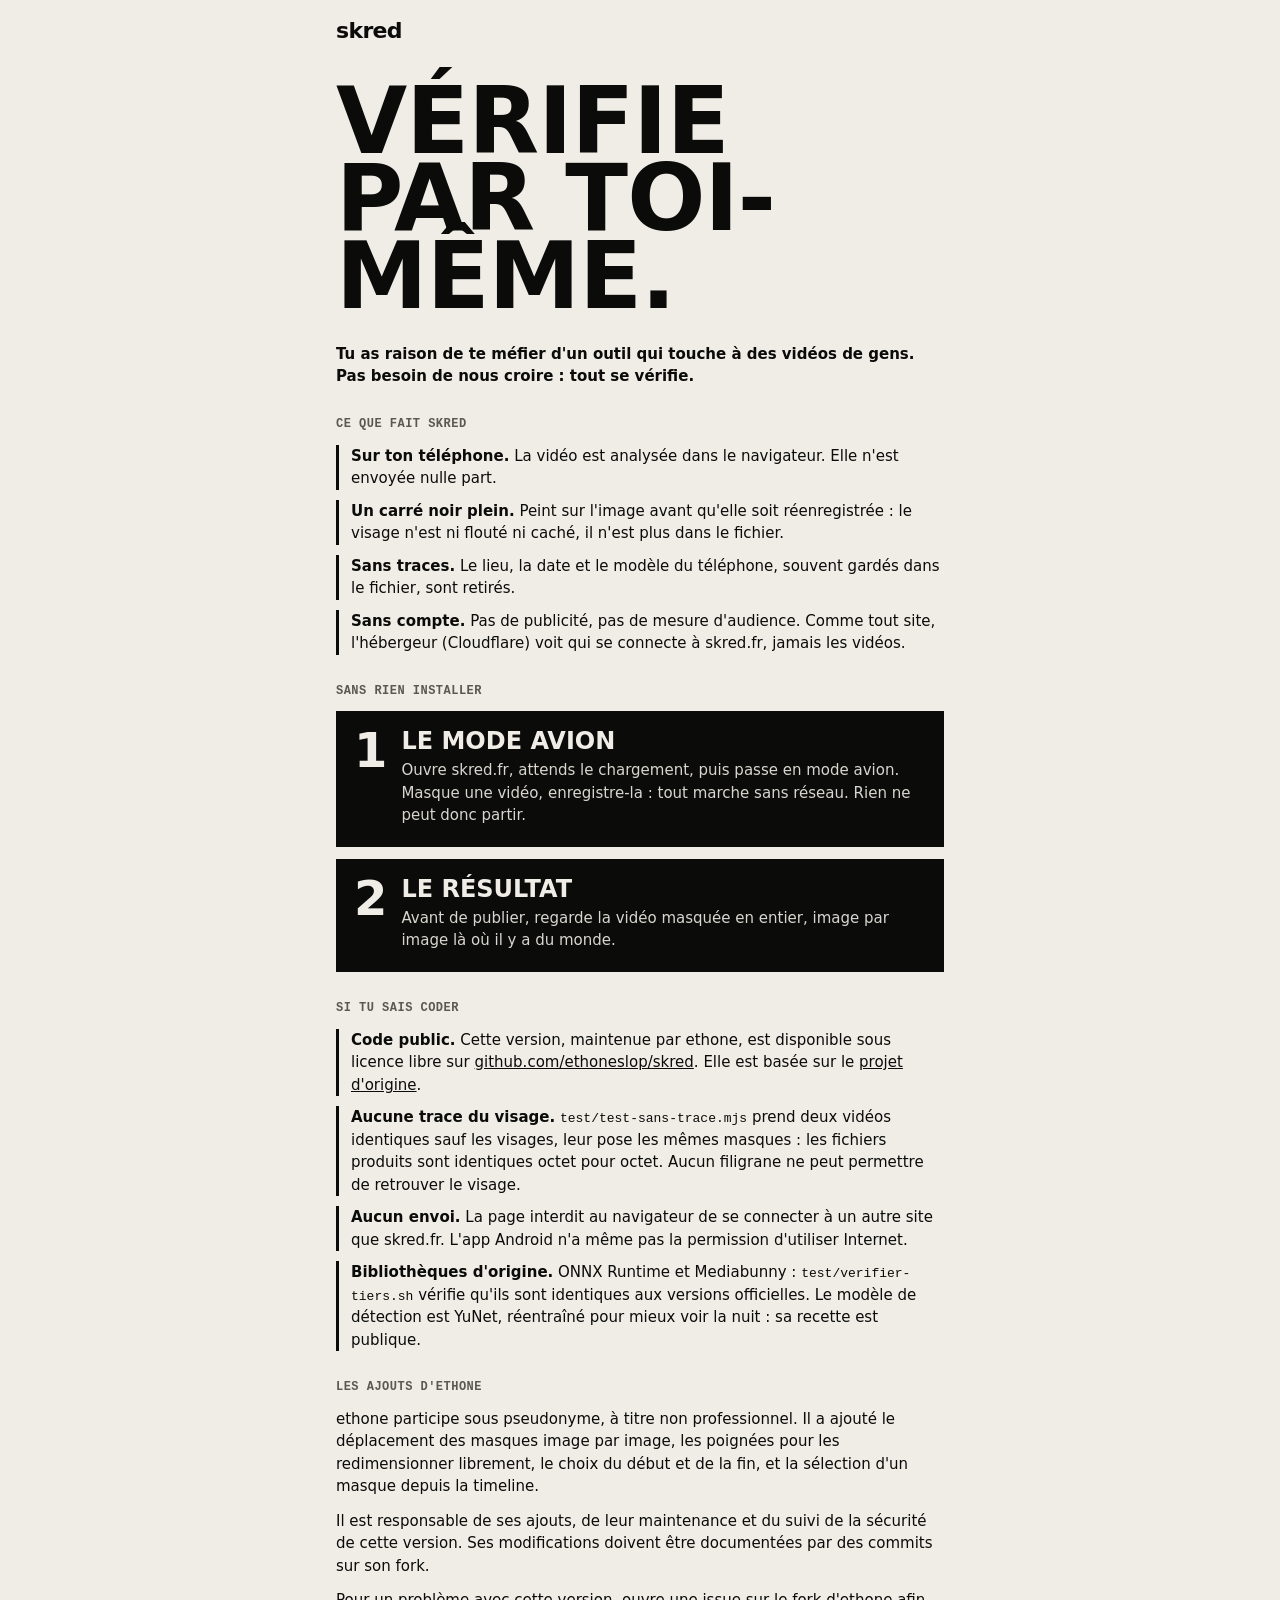
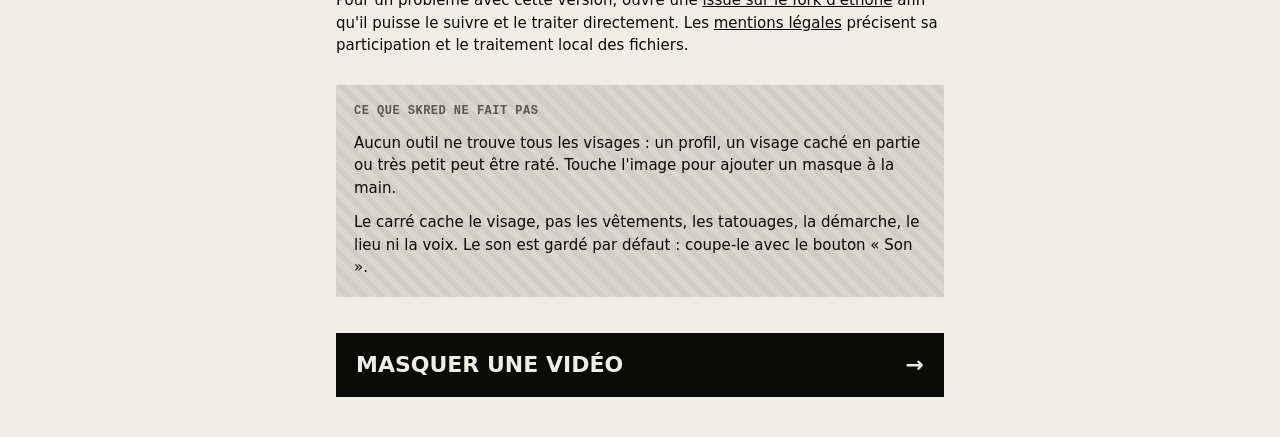
==== verifier.html @ 2971703a "Merge 2af11d168a0c9f878225cdbc935a66f2e5a0b3a6 into e3a7ec25f1b0d2bd3cec6b0a2721b082fd1eb796" ====
<!doctype html>
<html lang="fr">
<head>
<meta charset="utf-8">
<meta name="viewport" content="width=device-width, initial-scale=1, viewport-fit=cover">
<meta http-equiv="Content-Security-Policy" content="default-src 'self'; style-src 'self'; font-src 'self'; img-src 'self' data:; object-src 'none'; base-uri 'none'; form-action 'none'">
<meta name="referrer" content="no-referrer">
<meta name="theme-color" content="#efede6">
<meta name="description" content="Comment vérifier par toi-même que skred n'envoie rien et ne garde aucune trace des visages.">
<title>skred · vérifier skred</title>
<link rel="stylesheet" href="vendor/fonts/fonts.css">
<link rel="stylesheet" href="style.css">
</head>
<body class="paper">
<main class="verif">
  <header class="top"><a class="brand" href="./">skred</a></header>

  <h1 class="title">Vérifie<br>par toi-<br>même.</h1>
  <p class="strong">Tu as raison de te méfier d'un outil qui touche à des vidéos de gens. Pas besoin de nous croire : tout se vérifie.</p>

  <section>
    <h2>Ce que fait skred</h2>
    <ul class="facts">
      <li><b>Sur ton téléphone.</b> La vidéo est analysée dans le navigateur. Elle n'est envoyée nulle part.</li>
      <li><b>Un carré noir plein.</b> Peint sur l'image avant qu'elle soit réenregistrée : le visage n'est ni flouté ni caché, il n'est plus dans le fichier.</li>
      <li><b>Sans traces.</b> Le lieu, la date et le modèle du téléphone, souvent gardés dans le fichier, sont retirés.</li>
      <li><b>Sans compte.</b> Pas de publicité, pas de mesure d'audience. Comme tout site, l'hébergeur (Cloudflare) voit qui se connecte à skred.fr, jamais les vidéos.</li>
    </ul>
  </section>

  <section>
    <h2>Sans rien installer</h2>
    <div class="proof">
      <span class="n">1</span>
      <h3>Le mode avion</h3>
      <p>Ouvre skred.fr, attends le chargement, puis passe en mode avion. Masque une vidéo, enregistre-la : tout marche sans réseau. Rien ne peut donc partir.</p>
    </div>
    <div class="proof">
      <span class="n">2</span>
      <h3>Le résultat</h3>
      <p>Avant de publier, regarde la vidéo masquée en entier, image par image là où il y a du monde.</p>
    </div>
  </section>

  <section>
    <h2>Si tu sais coder</h2>
    <ul class="facts">
      <li><b>Code public.</b> Cette version, maintenue par ethone, est disponible sous licence libre sur <a href="https://github.com/ethoneslop/skred">github.com/ethoneslop/skred</a>. Elle est basée sur le <a href="https://github.com/Nctrn17/skred">projet d'origine</a>.</li>
      <li><b>Aucune trace du visage.</b> <code>test/test-sans-trace.mjs</code> prend deux vidéos identiques sauf les visages, leur pose les mêmes masques : les fichiers produits sont identiques octet pour octet. Aucun filigrane ne peut permettre de retrouver le visage.</li>
      <li><b>Aucun envoi.</b> La page interdit au navigateur de se connecter à un autre site que skred.fr. L'app Android n'a même pas la permission d'utiliser Internet.</li>
      <li><b>Bibliothèques d'origine.</b> ONNX Runtime et Mediabunny : <code>test/verifier-tiers.sh</code> vérifie qu'ils sont identiques aux versions officielles. Le modèle de détection est YuNet, réentraîné pour mieux voir la nuit : sa recette est publique.</li>
    </ul>
  </section>

  <section>
    <h2>Les ajouts d'ethone</h2>
    <p>ethone participe sous pseudonyme, à titre non professionnel. Il a ajouté le déplacement des masques image par image, les poignées pour les redimensionner librement, le choix du début et de la fin, et la sélection d'un masque depuis la timeline.</p>
    <p>Il est responsable de ses ajouts, de leur maintenance et du suivi de la sécurité de cette version. Ses modifications doivent être documentées par des commits sur son fork.</p>
    <p>Pour un problème avec cette version, ouvre une <a href="https://github.com/ethoneslop/skred/issues">issue sur le fork d'ethone</a> afin qu'il puisse le suivre et le traiter directement. Les <a href="mentions.html">mentions légales</a> précisent sa participation et le traitement local des fichiers.</p>
  </section>

  <section class="limits">
    <h2>Ce que skred ne fait pas</h2>
    <p>Aucun outil ne trouve tous les visages : un profil, un visage caché en partie ou très petit peut être raté. Touche l'image pour ajouter un masque à la main.</p>
    <p>Le carré cache le visage, pas les vêtements, les tatouages, la démarche, le lieu ni la voix. Le son est gardé par défaut : coupe-le avec le bouton « Son ».</p>
  </section>

  <a class="cta" href="./">Masquer une vidéo<span>→</span></a>
</main>
</body>
</html>
---- style.css ----
:root {
  --paper: #efede6;
  --ink: #0b0b0a;
  --yellow: #e4ff3a;
  --mute: #5a5852;
  --dim: #6a6862;
  --soft: #9c9a93;
  --line: #3a3a38;
  --well: #1f1f1e;
  --hatch-light: repeating-linear-gradient(45deg, #d8d6ce 0 6px, #cfcdc5 6px 12px);
  --hatch-dark: repeating-linear-gradient(45deg, #2a2a28 0 6px, #232321 6px 12px);
  --mono: 'JetBrains Mono', ui-monospace, SFMono-Regular, Menlo, monospace;
}

* { box-sizing: border-box; }
html { -webkit-text-size-adjust: 100%; }
body {
  margin: 0;
  background: var(--paper);
  color: var(--ink);
  font-family: 'Archivo', system-ui, -apple-system, sans-serif;
  -webkit-font-smoothing: antialiased;
}
[hidden] { display: none !important; }
button { font: inherit; color: inherit; }

/* ---------- Écrans ---------- */

.screen {
  min-height: 100vh;
  min-height: 100dvh;
  display: flex;
  flex-direction: column;
  padding: 18px 24px calc(28px + env(safe-area-inset-bottom));
}
.paper { background: var(--paper); color: var(--ink); }
.ink { background: var(--ink); color: var(--paper); padding: 0; }

.top { display: flex; align-items: center; justify-content: space-between; }
.brand { font-weight: 800; font-size: 20px; letter-spacing: -0.03em; }

.middle {
  flex: 1;
  display: flex;
  flex-direction: column;
  justify-content: center;
  gap: 28px;
  padding: 24px 0;
}

.title, .big {
  margin: 0;
  font-weight: 900;
  font-stretch: 62%;
  font-size: clamp(64px, 24vw, 92px);
  line-height: 0.84;
  text-transform: uppercase;
  letter-spacing: -0.01em;
}
.strong { font-weight: 800; font-size: 17px; line-height: 1.3; }
.note { margin: 0; font: 500 11px/1.4 var(--mono); color: var(--mute); }
.ink .note { color: var(--soft); }

/* Le carré : bouton d'accueil, cadre d'image, aperçu du résultat. */
.square {
  position: relative;
  width: min(342px, 100%);
  aspect-ratio: 1;
  flex: none;
}
.pick {
  display: flex;
  flex-direction: column;
  justify-content: space-between;
  padding: 20px;
  background: var(--ink);
  color: var(--paper);
  cursor: pointer;
  -webkit-tap-highlight-color: transparent;
}
.pick:focus-within { outline: 3px solid var(--yellow); outline-offset: 3px; }
.pick[aria-disabled="true"] { opacity: 0.5; pointer-events: none; }
.pick.over { outline: 3px dashed var(--yellow); outline-offset: 3px; }
.pick input { position: absolute; width: 1px; height: 1px; opacity: 0; }
.plus { font-weight: 300; font-size: 64px; line-height: 0.8; }
.pickText { font-weight: 800; font-size: 20px; line-height: 1.2; }

.frame { background: var(--hatch-light); overflow: hidden; }
.frame.dark { background: var(--hatch-dark); }
.frame > canvas, .frame > video, .frame > img {
  position: absolute;
  inset: 0;
  width: 100%;
  height: 100%;
  object-fit: contain;
  display: block;
  background: transparent;
}
.tag {
  position: absolute;
  left: 12px;
  top: 12px;
  z-index: 2;
  font: 500 10px/1 var(--mono);
  color: var(--dim);
  text-transform: uppercase;
}
.fill { position: absolute; background: rgba(11, 11, 10, 0.82); z-index: 1; transition: height 0.2s, width 0.2s; }
.fill.up { left: 0; right: 0; bottom: 0; height: 0; }
.fill.side { left: 0; top: 0; bottom: 0; width: 0; }

.link {
  all: unset;
  cursor: pointer;
  align-self: flex-start;
  font: 500 13px/1 var(--mono);
  color: inherit;
  text-decoration: underline;
  text-underline-offset: 4px;
  padding: 6px 0;
}
.link:focus-visible { outline: 2px solid var(--yellow); outline-offset: 3px; }

.foot {
  display: flex;
  flex-wrap: wrap;
  gap: 8px 20px;
  align-items: center;
  font: 500 11px/1.4 var(--mono);
  color: var(--mute);
}
.fast { display: inline-flex; align-items: center; gap: 8px; cursor: pointer; }
.fast input { width: 14px; height: 14px; margin: 0; accent-color: var(--ink); }
#version { margin-left: auto; color: var(--dim); }

.error {
  margin: 12px 0 0;
  padding: 12px 14px;
  background: var(--ink);
  color: var(--yellow);
  font: 500 13px/1.45 var(--mono);
}

/* ---------- Vérification ---------- */

.stage {
  position: relative;
  flex: 1;
  min-height: 0;
  background: var(--hatch-dark);
  overflow: hidden;
  touch-action: none;
}
.stage > canvas {
  position: absolute;
  inset: 0;
  width: 100%;
  height: 100%;
  object-fit: contain;
  display: block;
}
.zoomBar {
  position: absolute;
  top: 10px;
  right: 10px;
  z-index: 5;
  display: flex;
  gap: 3px;
  background: var(--ink);
  padding: 3px;
  border: 1px solid var(--paper);
}
.zoomBar button {
  min-width: 34px;
  min-height: 34px;
  padding: 4px 8px;
  color: var(--paper);
  background: var(--well);
  border: 0;
  font: 700 12px/1 var(--mono);
  cursor: pointer;
}
.zoomBar button.on { color: var(--ink); background: var(--yellow); }
.zoomBar button:focus-visible { outline: 2px solid var(--yellow); outline-offset: 2px; }
/* Au-dessus de la vidéo, jamais posé dessus : il cacherait des visages en haut de l'image. */
.banner {
  flex: none;
  margin: 0;
  padding: 10px 12px;
  background: var(--paper);
  color: var(--ink);
  font-weight: 800;
  font-size: 14px;
  line-height: 1.3;
  pointer-events: none;
}
.link.small {
  position: absolute;
  left: 16px;
  bottom: 12px;
  font-size: 11px;
  color: var(--yellow);
  background: var(--ink);
  padding: 6px 8px;
}
.maskBar {
  position: absolute;
  display: flex;
  background: var(--yellow);
  color: var(--ink);
  font-weight: 800;
  font-size: 18px;
  z-index: 3;
}
.maskBar button {
  all: unset;
  cursor: pointer;
  width: 44px;
  height: 44px;
  display: flex;
  align-items: center;
  justify-content: center;
}
.maskBar button.sep { border-left: 2px solid var(--ink); }
.maskBar button:active { background: rgba(11, 11, 10, 0.12); }
#maskHandles { position: absolute; inset: 0; pointer-events: none; z-index: 4; }
.resizeHandle {
  all: unset;
  position: absolute;
  width: 32px;
  height: 32px;
  transform: translate(-50%, -50%);
  pointer-events: auto;
  touch-action: none;
}
.resizeHandle::after {
  content: '';
  position: absolute;
  inset: 9px;
  background: var(--yellow);
  border: 2px solid var(--ink);
}
.resizeHandle.nw, .resizeHandle.se { cursor: nwse-resize; }
.resizeHandle.ne, .resizeHandle.sw { cursor: nesw-resize; }
.resizeHandle.n, .resizeHandle.s { cursor: ns-resize; }
.resizeHandle.e, .resizeHandle.w { cursor: ew-resize; }
.resizeHandle:focus-visible::after { outline: 2px solid var(--paper); outline-offset: 2px; }
.maskTiming { margin-top: 10px; padding-top: 10px; border-top: 1px solid var(--line); }
.timingFields { display: flex; gap: 8px; }
.timingFields label { flex: 1; min-width: 0; font: 500 11px/1.4 var(--mono); }
.timingFields input {
  display: block;
  width: 100%;
  min-width: 0;
  margin-top: 4px;
  padding: 6px 8px;
  background: var(--well);
  color: var(--paper);
  border: 1px solid var(--line);
  font: 500 14px/1.4 var(--mono);
}
.timingActions { display: flex; flex-wrap: wrap; gap: 6px; margin-top: 8px; }
.timingActions button {
  padding: 8px;
  background: var(--well);
  border: 1px solid var(--line);
  color: var(--paper);
  cursor: pointer;
  font: 600 11px/1.4 var(--mono);
}
.timingActions button.on { border-color: var(--yellow); color: var(--yellow); }
.timingFields input:focus-visible, .timingActions button:focus-visible { outline: 2px solid var(--yellow); outline-offset: 2px; }

.deck {
  padding: 14px 16px calc(24px + env(safe-area-inset-bottom));
  display: flex;
  flex-direction: column;
  gap: 14px;
}
.timelineGroup { min-width: 0; }
.timelineGroup .note { margin: 6px 0 0; }
.timeline { display: flex; gap: 6px; align-items: stretch; min-height: 36px; }
.step {
  all: unset;
  cursor: pointer;
  width: 36px;
  height: 32px;
  align-self: center;
  flex: none;
  display: flex;
  align-items: center;
  justify-content: center;
  border: 2px solid var(--line);
  font: 700 18px/1 var(--mono);
}
.track { position: relative; flex: 1; min-width: 0; max-height: 168px; overflow-y: auto; background: var(--well); }
.trackSurface { position: relative; min-height: 36px; }
.trackSurface canvas { position: absolute; inset: 0; width: 100%; height: 100%; display: block; }
.trackSurface input {
  position: absolute;
  inset: 0;
  width: 100%;
  height: 100%;
  margin: 0;
  opacity: 0;
  cursor: pointer;
  touch-action: none;
}
.row { display: flex; gap: 6px; align-items: stretch; }
.ctl {
  all: unset;
  cursor: pointer;
  flex: none;
  width: 56px;
  height: 56px;
  border: 2px solid var(--line);
  display: flex;
  align-items: center;
  justify-content: center;
  font-size: 18px;
  text-align: center;
}
.ctl.mono { font: 700 11px/1 var(--mono); }
.ctl.on { background: var(--paper); color: var(--ink); border-color: var(--paper); }
.ctl .sq { width: 18px; height: 18px; background: var(--paper); }
.ctl.on .sq { background: var(--ink); }
.go {
  all: unset;
  cursor: pointer;
  flex: 1;
  height: 56px;
  background: var(--paper);
  color: var(--ink);
  display: flex;
  align-items: center;
  justify-content: center;
  font-weight: 900;
  font-stretch: 75%;
  font-size: 20px;
  text-transform: uppercase;
}
.ctl:focus-visible, .go:focus-visible, .step:focus-visible { outline: 2px solid var(--yellow); outline-offset: 2px; }

/* ---------- Résultat ---------- */

.bottom { display: flex; flex-direction: column; gap: 14px; }
.cta {
  height: 64px;
  padding: 0 20px;
  background: var(--ink);
  color: var(--paper);
  display: flex;
  align-items: center;
  justify-content: space-between;
  font-weight: 900;
  font-stretch: 75%;
  font-size: 22px;
  text-transform: uppercase;
  text-decoration: none;
}
.links { display: flex; flex-wrap: wrap; gap: 4px 20px; }

#stats { padding: 8px 24px; }

/* La vidéo d'origine reste dans la page (les navigateurs ne décodent pas toujours une vidéo retirée), mais invisible. */
.src {
  position: fixed;
  left: 0;
  bottom: 0;
  width: 2px;
  height: 2px;
  opacity: 0;
  pointer-events: none;
}

/* ---------- Ordinateur ---------- */

@media (min-width: 900px) {
  .screen { padding: 28px 48px 36px; }
  .ink { padding: 0; }
  .brand { font-size: 22px; }
  /* Titre et carré côte à côte, au centre, à la même hauteur : un mot par ligne, le carré donne la taille. */
  #s-home .middle { --s: min(34vw, 62vh, 760px); flex-direction: row; align-items: center; justify-content: center; gap: clamp(40px, 5vw, 96px); }
  #s-home .title { flex: none; width: min-content; font-size: calc(var(--s) * 0.42); line-height: 0.82; }
  #s-home .square { width: var(--s); padding: calc(var(--s) * 0.06); }
  #s-home .plus { font-size: 88px; }
  #s-home .pickText { font-size: 24px; line-height: 1.25; }
  .foot { font-size: 12px; }
  .middle:not(#s-home .middle) { align-items: flex-start; }
  .banner { font-size: 15px; padding: 10px 24px; }
  .deck { flex-direction: row; align-items: center; gap: 10px; padding: 16px 24px 20px; }
  .timelineGroup { flex: 2; min-width: 240px; order: 1; }
  .timeline { min-height: 52px; }
  .track { max-height: 224px; }
  .step { height: 48px; }
  .row { order: 2; }
  .ctl { width: 52px; height: 52px; }
  .go { flex: none; height: 52px; padding: 0 32px; }
  #audioNote { order: 3; flex: 1; min-width: 0; }
  #play { order: 0; }
}
.maskBar button.on { background: rgba(11, 11, 10, 0.18); }

/* ---------- Installer l'app ---------- */

.install {
  all: unset;
  cursor: pointer;
  display: inline-flex;
  align-items: center;
  gap: 8px;
  padding: 8px 10px;
  border: 1.5px solid var(--ink);
  font: 500 12px/1 var(--mono);
  text-transform: uppercase;
  letter-spacing: 0.02em;
  -webkit-tap-highlight-color: transparent;
}
.install::before { content: ''; width: 8px; height: 8px; background: var(--ink); }
.install:focus-visible { outline: 3px solid var(--yellow); outline-offset: 3px; }

.sheetBack { position: fixed; inset: 0; z-index: 10; background: rgba(11, 11, 10, 0.55); display: flex; align-items: flex-end; justify-content: center; }
.sheet { width: 100%; max-width: 520px; max-height: 100%; overflow-y: auto; background: var(--paper); color: var(--ink); padding: 22px 24px calc(26px + env(safe-area-inset-bottom)); }
.sheet h2 { margin: 0 0 6px; font-weight: 900; font-stretch: 62%; font-size: 44px; line-height: 0.9; text-transform: uppercase; }
.sheet .note { margin-bottom: 18px; }
.steps { list-style: none; margin: 0 0 20px; padding: 0; display: grid; gap: 10px; }
.steps li { display: grid; grid-template-columns: 34px 1fr auto; align-items: center; gap: 12px; padding: 12px; background: #e4e2da; }
.steps .n { width: 34px; height: 34px; display: grid; place-items: center; background: var(--ink); color: var(--paper); font: 700 15px/1 var(--mono); }
.steps .t { font-weight: 700; font-size: 16px; line-height: 1.25; }
.steps svg { width: 24px; height: 24px; }
.sheet .close { all: unset; cursor: pointer; display: block; width: 100%; box-sizing: border-box; text-align: center; padding: 15px 0; background: var(--ink); color: var(--paper); font-weight: 800; font-size: 16px; }
.sheet .close:focus-visible { outline: 3px solid var(--yellow); outline-offset: 3px; }

/* Page des mentions légales */
.legal { max-width: 640px; margin: 0 auto; padding: 32px 16px 64px; font-size: 15px; line-height: 1.55; }
.legal h1 { font-size: 28px; margin: 24px 0 8px; }
.legal h2 { font: 600 12px/1.4 var(--mono); text-transform: uppercase; letter-spacing: .04em; margin: 28px 0 6px; color: var(--mute); }
.legal p { margin: 0 0 10px; }
.legal a, .foot a { color: inherit; }
.legal code { font: 500 13px/1.4 var(--mono); }

/* Page « Vérifier skred » */
.verif { max-width: 640px; margin: 0 auto; padding: 18px 16px calc(40px + env(safe-area-inset-bottom)); display: flex; flex-direction: column; gap: 28px; }
.verif a { color: inherit; }
.verif .brand { text-decoration: none; }
.verif .title { margin-top: 12px; }
.verif .strong { margin: 0; }
.verif section { display: flex; flex-direction: column; gap: 12px; }
.verif h2 { margin: 0; font: 600 12px/1.4 var(--mono); text-transform: uppercase; letter-spacing: 0.04em; color: var(--mute); }
.verif p, .verif li { font-size: 15px; line-height: 1.5; margin: 0; }
.verif code { font: 500 13px/1.4 var(--mono); }
.verif .facts { list-style: none; margin: 0; padding: 0; display: flex; flex-direction: column; gap: 10px; }
.verif .facts li { border-left: 3px solid var(--ink); padding-left: 12px; }
.verif .proof { background: var(--ink); color: var(--paper); padding: 18px 18px 20px; display: grid; grid-template-columns: auto 1fr; column-gap: 14px; row-gap: 6px; }
.verif .proof .n { grid-row: span 2; font-weight: 900; font-stretch: 62%; font-size: 48px; line-height: 0.9; }
.verif .proof h3 { margin: 0; font-weight: 900; font-stretch: 75%; font-size: 24px; line-height: 1; text-transform: uppercase; }
.verif .proof p { color: #d8d6ce; }
.verif .limits { background: var(--hatch-light); padding: 18px; }
.verif .cta { margin-top: 8px; color: var(--paper); }
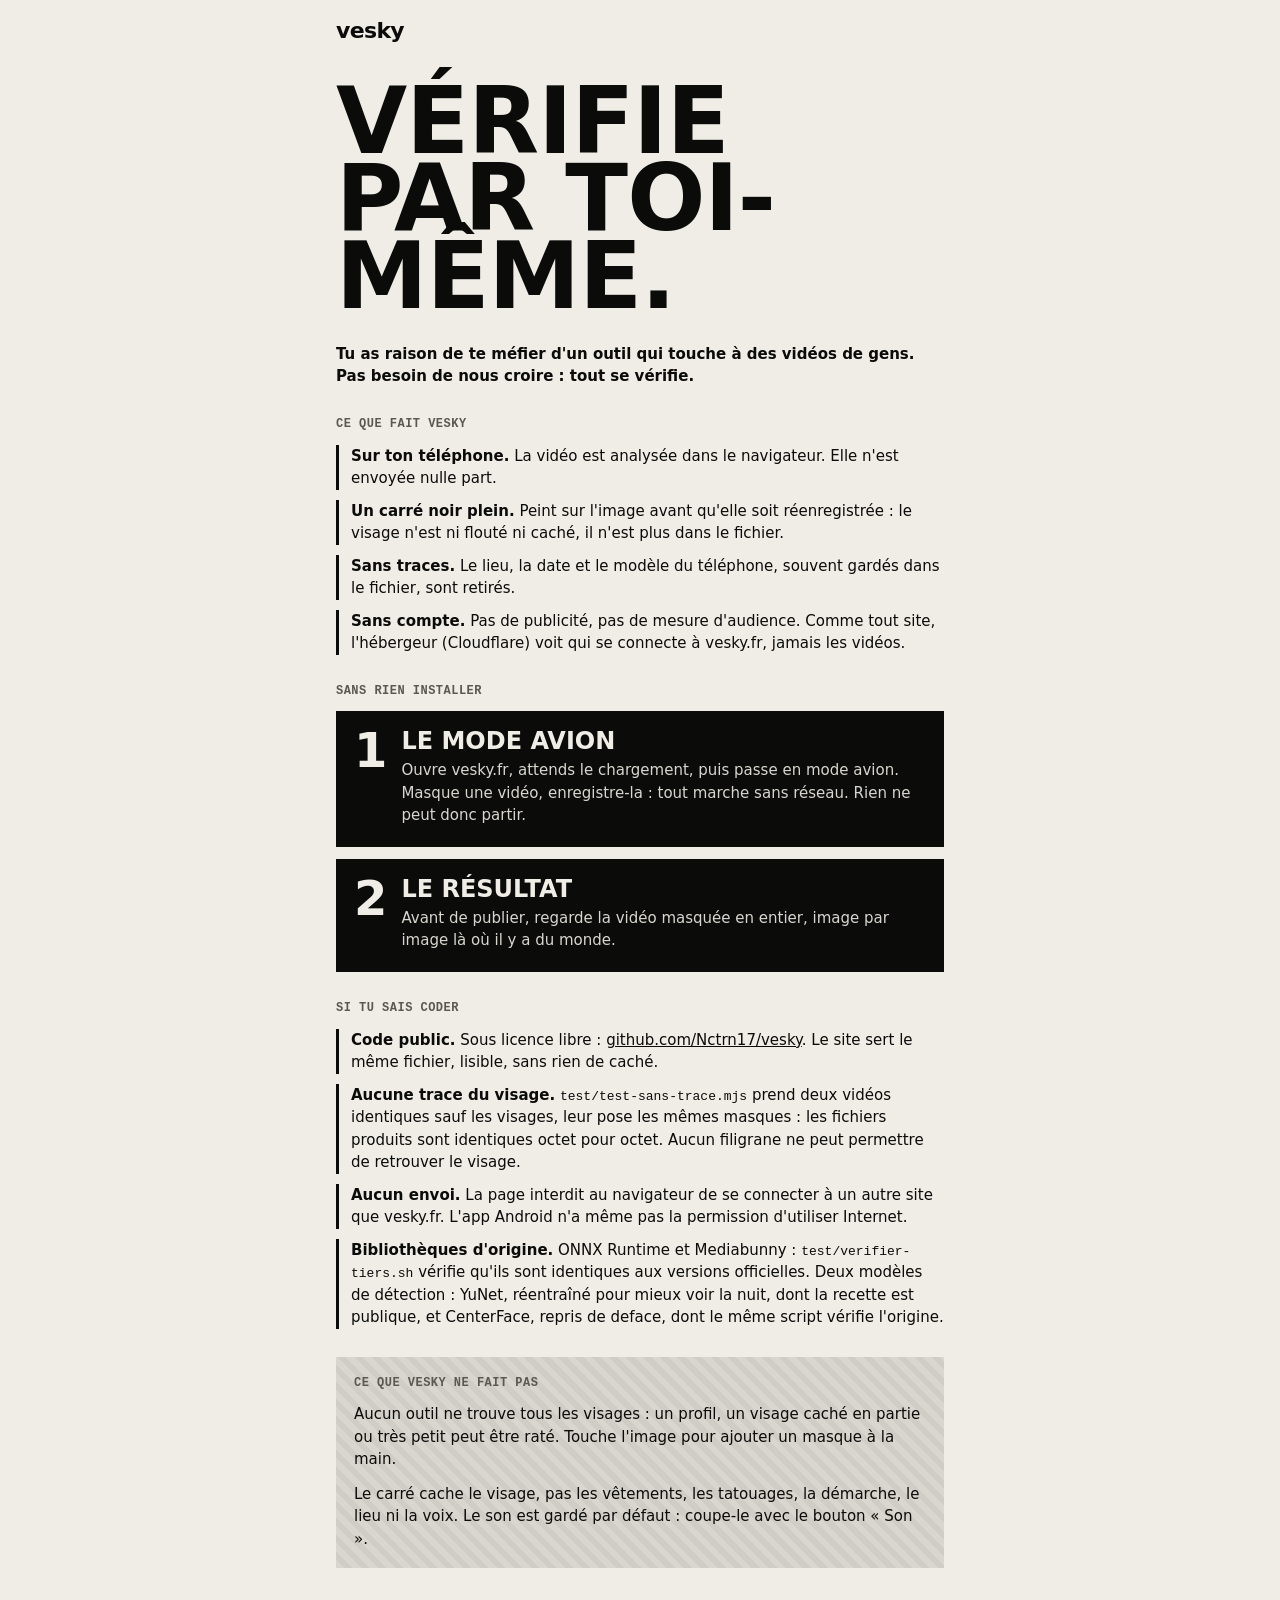
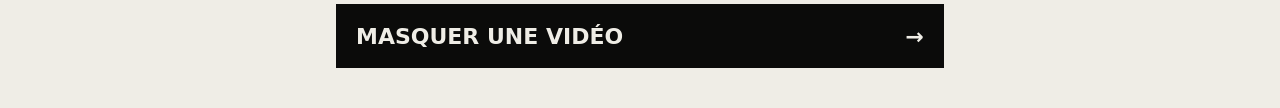
==== commit c7c77955: "Détection à deux modèles : CenterFace sur l'image réduite pour les visages moyens et grands, YuNet u" ====
--- a/verifier.html
+++ b/verifier.html
@@ -6,25 +6,25 @@
 <meta http-equiv="Content-Security-Policy" content="default-src 'self'; style-src 'self'; font-src 'self'; img-src 'self' data:; object-src 'none'; base-uri 'none'; form-action 'none'">
 <meta name="referrer" content="no-referrer">
 <meta name="theme-color" content="#efede6">
-<meta name="description" content="Comment vérifier par toi-même que skred n'envoie rien et ne garde aucune trace des visages.">
-<title>skred · vérifier skred</title>
+<meta name="description" content="Comment vérifier par toi-même que vesky n'envoie rien et ne garde aucune trace des visages.">
+<title>vesky · vérifier vesky</title>
 <link rel="stylesheet" href="vendor/fonts/fonts.css">
 <link rel="stylesheet" href="style.css">
 </head>
 <body class="paper">
 <main class="verif">
-  <header class="top"><a class="brand" href="./">skred</a></header>
+  <header class="top"><a class="brand" href="./">vesky</a></header>
 
   <h1 class="title">Vérifie<br>par toi-<br>même.</h1>
   <p class="strong">Tu as raison de te méfier d'un outil qui touche à des vidéos de gens. Pas besoin de nous croire : tout se vérifie.</p>
 
   <section>
-    <h2>Ce que fait skred</h2>
+    <h2>Ce que fait vesky</h2>
     <ul class="facts">
       <li><b>Sur ton téléphone.</b> La vidéo est analysée dans le navigateur. Elle n'est envoyée nulle part.</li>
       <li><b>Un carré noir plein.</b> Peint sur l'image avant qu'elle soit réenregistrée : le visage n'est ni flouté ni caché, il n'est plus dans le fichier.</li>
       <li><b>Sans traces.</b> Le lieu, la date et le modèle du téléphone, souvent gardés dans le fichier, sont retirés.</li>
-      <li><b>Sans compte.</b> Pas de publicité, pas de mesure d'audience. Comme tout site, l'hébergeur (Cloudflare) voit qui se connecte à skred.fr, jamais les vidéos.</li>
+      <li><b>Sans compte.</b> Pas de publicité, pas de mesure d'audience. Comme tout site, l'hébergeur (Cloudflare) voit qui se connecte à vesky.fr, jamais les vidéos.</li>
     </ul>
   </section>
 
@@ -33,7 +33,7 @@
     <div class="proof">
       <span class="n">1</span>
       <h3>Le mode avion</h3>
-      <p>Ouvre skred.fr, attends le chargement, puis passe en mode avion. Masque une vidéo, enregistre-la : tout marche sans réseau. Rien ne peut donc partir.</p>
+      <p>Ouvre vesky.fr, attends le chargement, puis passe en mode avion. Masque une vidéo, enregistre-la : tout marche sans réseau. Rien ne peut donc partir.</p>
     </div>
     <div class="proof">
       <span class="n">2</span>
@@ -45,22 +45,15 @@
   <section>
     <h2>Si tu sais coder</h2>
     <ul class="facts">
-      <li><b>Code public.</b> Cette version, maintenue par ethone, est disponible sous licence libre sur <a href="https://github.com/ethoneslop/skred">github.com/ethoneslop/skred</a>. Elle est basée sur le <a href="https://github.com/Nctrn17/skred">projet d'origine</a>.</li>
+      <li><b>Code public.</b> Sous licence libre : <a href="https://github.com/Nctrn17/vesky">github.com/Nctrn17/vesky</a>. Le site sert le même fichier, lisible, sans rien de caché.</li>
       <li><b>Aucune trace du visage.</b> <code>test/test-sans-trace.mjs</code> prend deux vidéos identiques sauf les visages, leur pose les mêmes masques : les fichiers produits sont identiques octet pour octet. Aucun filigrane ne peut permettre de retrouver le visage.</li>
-      <li><b>Aucun envoi.</b> La page interdit au navigateur de se connecter à un autre site que skred.fr. L'app Android n'a même pas la permission d'utiliser Internet.</li>
-      <li><b>Bibliothèques d'origine.</b> ONNX Runtime et Mediabunny : <code>test/verifier-tiers.sh</code> vérifie qu'ils sont identiques aux versions officielles. Le modèle de détection est YuNet, réentraîné pour mieux voir la nuit : sa recette est publique.</li>
+      <li><b>Aucun envoi.</b> La page interdit au navigateur de se connecter à un autre site que vesky.fr. L'app Android n'a même pas la permission d'utiliser Internet.</li>
+      <li><b>Bibliothèques d'origine.</b> ONNX Runtime et Mediabunny : <code>test/verifier-tiers.sh</code> vérifie qu'ils sont identiques aux versions officielles. Deux modèles de détection : YuNet, réentraîné pour mieux voir la nuit, dont la recette est publique, et CenterFace, repris de deface, dont le même script vérifie l'origine.</li>
     </ul>
   </section>
 
-  <section>
-    <h2>Les ajouts d'ethone</h2>
-    <p>ethone participe sous pseudonyme, à titre non professionnel. Il a ajouté le déplacement des masques image par image, les poignées pour les redimensionner librement, le choix du début et de la fin, et la sélection d'un masque depuis la timeline.</p>
-    <p>Il est responsable de ses ajouts, de leur maintenance et du suivi de la sécurité de cette version. Ses modifications doivent être documentées par des commits sur son fork.</p>
-    <p>Pour un problème avec cette version, ouvre une <a href="https://github.com/ethoneslop/skred/issues">issue sur le fork d'ethone</a> afin qu'il puisse le suivre et le traiter directement. Les <a href="mentions.html">mentions légales</a> précisent sa participation et le traitement local des fichiers.</p>
-  </section>
-
   <section class="limits">
-    <h2>Ce que skred ne fait pas</h2>
+    <h2>Ce que vesky ne fait pas</h2>
     <p>Aucun outil ne trouve tous les visages : un profil, un visage caché en partie ou très petit peut être raté. Touche l'image pour ajouter un masque à la main.</p>
     <p>Le carré cache le visage, pas les vêtements, les tatouages, la démarche, le lieu ni la voix. Le son est gardé par défaut : coupe-le avec le bouton « Son ».</p>
   </section>
--- a/style.css
+++ b/style.css
@@ -141,6 +141,21 @@
   font: 500 13px/1.45 var(--mono);
 }
 
+/* Navigateur intégré de TikTok, Instagram… : la flèche montre leur menu ⋯, en haut à droite. */
+.inApp {
+  display: flex;
+  align-items: flex-start;
+  gap: 12px;
+  margin: -18px -24px 14px;
+  padding: 12px 14px 12px 24px;
+  background: var(--ink);
+  color: var(--yellow);
+  font-weight: 800;
+  font-size: 15px;
+  line-height: 1.35;
+}
+.inApp svg { flex: none; width: 34px; height: 34px; margin-top: -4px; }
+
 /* ---------- Vérification ---------- */
 
 .stage {
@@ -159,29 +174,6 @@
   object-fit: contain;
   display: block;
 }
-.zoomBar {
-  position: absolute;
-  top: 10px;
-  right: 10px;
-  z-index: 5;
-  display: flex;
-  gap: 3px;
-  background: var(--ink);
-  padding: 3px;
-  border: 1px solid var(--paper);
-}
-.zoomBar button {
-  min-width: 34px;
-  min-height: 34px;
-  padding: 4px 8px;
-  color: var(--paper);
-  background: var(--well);
-  border: 0;
-  font: 700 12px/1 var(--mono);
-  cursor: pointer;
-}
-.zoomBar button.on { color: var(--ink); background: var(--yellow); }
-.zoomBar button:focus-visible { outline: 2px solid var(--yellow); outline-offset: 2px; }
 /* Au-dessus de la vidéo, jamais posé dessus : il cacherait des visages en haut de l'image. */
 .banner {
   flex: none;
@@ -222,54 +214,8 @@
   justify-content: center;
 }
 .maskBar button.sep { border-left: 2px solid var(--ink); }
+.maskBar button.word { width: auto; padding: 0 12px; font: 500 12px/1 var(--mono); text-transform: uppercase; letter-spacing: 0.02em; white-space: nowrap; }
 .maskBar button:active { background: rgba(11, 11, 10, 0.12); }
-#maskHandles { position: absolute; inset: 0; pointer-events: none; z-index: 4; }
-.resizeHandle {
-  all: unset;
-  position: absolute;
-  width: 32px;
-  height: 32px;
-  transform: translate(-50%, -50%);
-  pointer-events: auto;
-  touch-action: none;
-}
-.resizeHandle::after {
-  content: '';
-  position: absolute;
-  inset: 9px;
-  background: var(--yellow);
-  border: 2px solid var(--ink);
-}
-.resizeHandle.nw, .resizeHandle.se { cursor: nwse-resize; }
-.resizeHandle.ne, .resizeHandle.sw { cursor: nesw-resize; }
-.resizeHandle.n, .resizeHandle.s { cursor: ns-resize; }
-.resizeHandle.e, .resizeHandle.w { cursor: ew-resize; }
-.resizeHandle:focus-visible::after { outline: 2px solid var(--paper); outline-offset: 2px; }
-.maskTiming { margin-top: 10px; padding-top: 10px; border-top: 1px solid var(--line); }
-.timingFields { display: flex; gap: 8px; }
-.timingFields label { flex: 1; min-width: 0; font: 500 11px/1.4 var(--mono); }
-.timingFields input {
-  display: block;
-  width: 100%;
-  min-width: 0;
-  margin-top: 4px;
-  padding: 6px 8px;
-  background: var(--well);
-  color: var(--paper);
-  border: 1px solid var(--line);
-  font: 500 14px/1.4 var(--mono);
-}
-.timingActions { display: flex; flex-wrap: wrap; gap: 6px; margin-top: 8px; }
-.timingActions button {
-  padding: 8px;
-  background: var(--well);
-  border: 1px solid var(--line);
-  color: var(--paper);
-  cursor: pointer;
-  font: 600 11px/1.4 var(--mono);
-}
-.timingActions button.on { border-color: var(--yellow); color: var(--yellow); }
-.timingFields input:focus-visible, .timingActions button:focus-visible { outline: 2px solid var(--yellow); outline-offset: 2px; }
 
 .deck {
   padding: 14px 16px calc(24px + env(safe-area-inset-bottom));
@@ -277,26 +223,20 @@
   flex-direction: column;
   gap: 14px;
 }
-.timelineGroup { min-width: 0; }
-.timelineGroup .note { margin: 6px 0 0; }
-.timeline { display: flex; gap: 6px; align-items: stretch; min-height: 36px; }
+.timeline { display: flex; gap: 6px; align-items: stretch; height: 36px; }
 .step {
   all: unset;
   cursor: pointer;
   width: 36px;
-  height: 32px;
-  align-self: center;
-  flex: none;
   display: flex;
   align-items: center;
   justify-content: center;
   border: 2px solid var(--line);
   font: 700 18px/1 var(--mono);
 }
-.track { position: relative; flex: 1; min-width: 0; max-height: 168px; overflow-y: auto; background: var(--well); }
-.trackSurface { position: relative; min-height: 36px; }
-.trackSurface canvas { position: absolute; inset: 0; width: 100%; height: 100%; display: block; }
-.trackSurface input {
+.track { position: relative; flex: 1; background: var(--well); }
+.track canvas { position: absolute; inset: 0; width: 100%; height: 100%; display: block; }
+.track input {
   position: absolute;
   inset: 0;
   width: 100%;
@@ -324,6 +264,7 @@
 .ctl.on { background: var(--paper); color: var(--ink); border-color: var(--paper); }
 .ctl .sq { width: 18px; height: 18px; background: var(--paper); }
 .ctl.on .sq { background: var(--ink); }
+.ctl .sq.decor { background: linear-gradient(135deg, #8a8a8a 50%, #3c3c3c 50%); }
 .go {
   all: unset;
   cursor: pointer;
@@ -389,10 +330,7 @@
   .middle:not(#s-home .middle) { align-items: flex-start; }
   .banner { font-size: 15px; padding: 10px 24px; }
   .deck { flex-direction: row; align-items: center; gap: 10px; padding: 16px 24px 20px; }
-  .timelineGroup { flex: 2; min-width: 240px; order: 1; }
-  .timeline { min-height: 52px; }
-  .track { max-height: 224px; }
-  .step { height: 48px; }
+  .timeline { flex: 2; min-width: 240px; height: 52px; order: 1; }
   .row { order: 2; }
   .ctl { width: 52px; height: 52px; }
   .go { flex: none; height: 52px; padding: 0 32px; }
@@ -439,7 +377,7 @@
 .legal a, .foot a { color: inherit; }
 .legal code { font: 500 13px/1.4 var(--mono); }
 
-/* Page « Vérifier skred » */
+/* Page « Vérifier vesky » */
 .verif { max-width: 640px; margin: 0 auto; padding: 18px 16px calc(40px + env(safe-area-inset-bottom)); display: flex; flex-direction: column; gap: 28px; }
 .verif a { color: inherit; }
 .verif .brand { text-decoration: none; }
